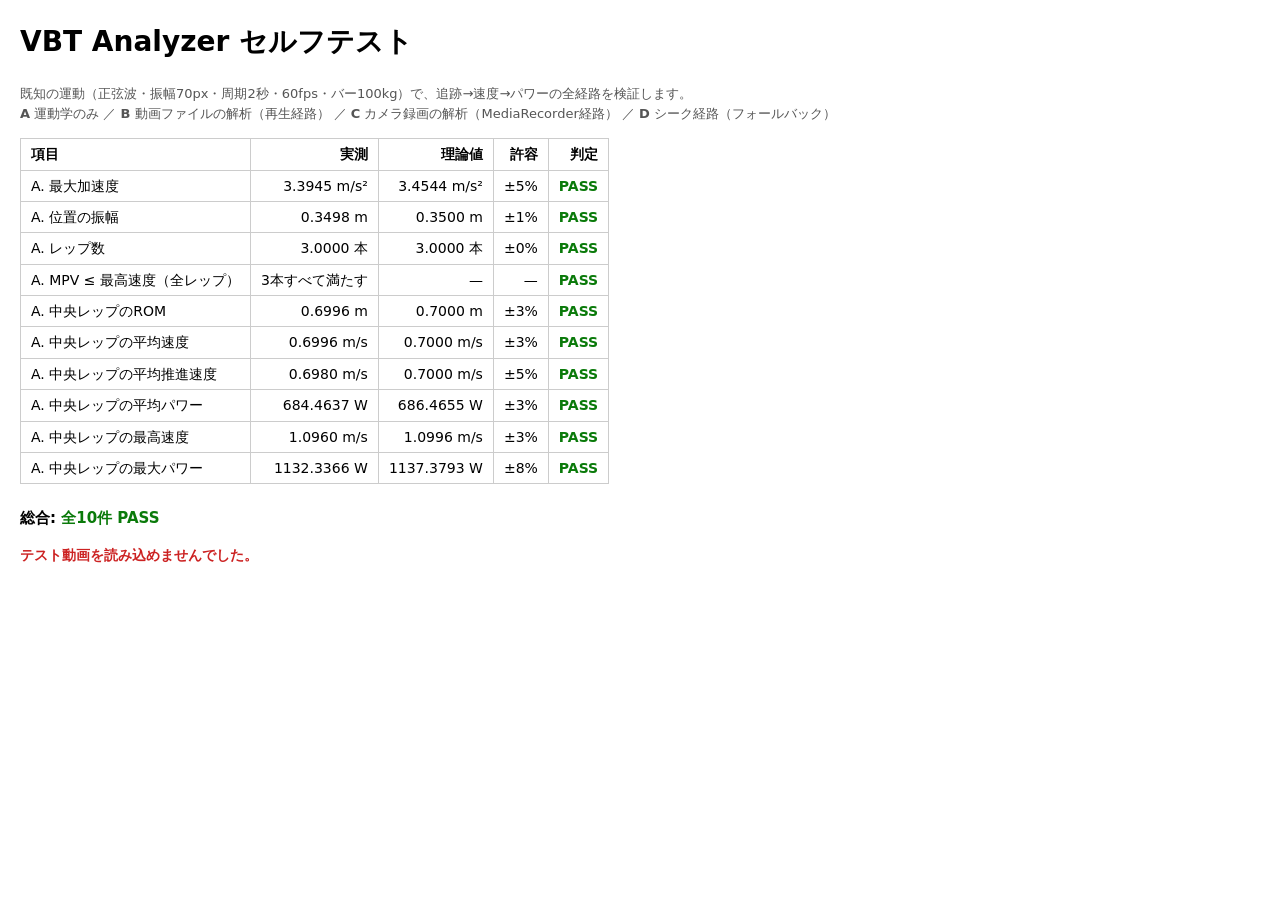
==== test/selftest.html @ 8b3e90d3 "Add VBT Analyzer: barbell velocity and power from video Browser-only tool under athletics/. No build" ====
<!DOCTYPE html>
<html lang="ja">
<head>
<meta charset="UTF-8">
<title>VBT Analyzer セルフテスト</title>
<style>
  body { font-family: system-ui, sans-serif; margin: 20px; font-size: 14px; line-height: 1.6; }
  table { border-collapse: collapse; margin: 12px 0; }
  th, td { border: 1px solid #ccc; padding: 4px 10px; text-align: right; }
  th:first-child, td:first-child { text-align: left; }
  .PASS { color: #0a7a0a; font-weight: 700; }
  .FAIL { color: #c22; font-weight: 700; }
  h2 { font-size: 15px; margin-top: 22px; }
  .note { color: #555; font-size: 13px; }
</style>
</head>
<body>
<h1>VBT Analyzer セルフテスト</h1>
<p class="note">
既知の運動（正弦波・振幅70px・周期2秒・60fps・バー100kg）で、追跡→速度→パワーの全経路を検証します。<br>
<strong>A</strong> 運動学のみ ／ <strong>B</strong> 動画ファイルの解析（再生経路） ／
<strong>C</strong> カメラ録画の解析（MediaRecorder経路） ／ <strong>D</strong> シーク経路（フォールバック）
</p>
<div id="out">実行中…</div>

<script src="../js/kinematics.js?v=14"></script>
<script src="../js/tracker.js?v=14"></script>
<script src="testdata.js?v=14"></script>
<script>
(function () {
  'use strict';
  var MPP = 0.005;                        // m/px（較正相当）
  var AMP_PX = 70, PERIOD = 2, MASS = 100;
  var AMP_M = AMP_PX * MPP;               // 0.35 m
  var W = 2 * Math.PI / PERIOD;
  var EXP_VPEAK = AMP_M * W;              // 1.0996 m/s
  var EXP_APEAK = AMP_M * W * W;          // 3.4538 m/s²
  var EXP_ROM = 2 * AMP_M;                // 0.70 m（中央レップ）
  var EXP_MCV = EXP_ROM / (PERIOD / 2);   // 0.70 m/s
  // 中央レップでは加速度が -g を下回らないため、推進局面＝レップ全体。よって MPV = MCV。
  var EXP_MPV = EXP_MCV;
  var EXP_MPOW = MASS * 9.80665 * EXP_ROM / (PERIOD / 2);  // 686.5 W
  var EXP_PPOW = (function () {           // P = m(g+a)v の最大値を数値的に求める
    var best = -Infinity;
    for (var u = -Math.PI / 2; u <= Math.PI / 2; u += 0.0005) {
      var p = MASS * (9.80665 - AMP_M * W * W * Math.sin(u)) * (AMP_M * W * Math.cos(u));
      if (p > best) best = p;
    }
    return best;
  })();

  var rows = [], notes = [];
  function check(name, got, exp, tolPct, unit) {
    rows.push({
      name: name, got: got, exp: exp, tol: tolPct, unit: unit || '',
      ok: Math.abs(got - exp) <= Math.abs(exp) * tolPct / 100, info: false
    });
  }
  function info(name, got, unit) {
    rows.push({ name: name, got: got, exp: null, tol: 0, unit: unit || '', ok: true, info: true });
  }
  function assert(name, ok, detail) {
    rows.push({ name: name, got: detail, exp: null, tol: 0, unit: '', ok: ok, info: false });
  }

  function render(extra) {
    var html = '<table><thead><tr><th>項目</th><th>実測</th><th>理論値</th><th>許容</th><th>判定</th></tr></thead><tbody>';
    rows.forEach(function (r) {
      html += '<tr><td>' + r.name + '</td><td>' +
        (typeof r.got === 'number' ? r.got.toFixed(4) : r.got) + r.unit + '</td><td>' +
        (r.exp === null ? '—' : r.exp.toFixed(4) + r.unit) + '</td><td>' +
        (r.exp === null ? '—' : '±' + r.tol + '%') + '</td><td class="' +
        (r.info ? '' : (r.ok ? 'PASS' : 'FAIL')) + '">' +
        (r.info ? '参考' : (r.ok ? 'PASS' : 'FAIL')) + '</td></tr>';
    });
    html += '</tbody></table>';
    var failed = rows.filter(function (r) { return !r.ok; }).length;
    html += '<h2>総合: <span class="' + (failed ? 'FAIL' : 'PASS') + '">' +
      (failed ? failed + '件 FAIL' : '全' + rows.filter(function (r) { return !r.info; }).length + '件 PASS') +
      '</span></h2>';
    document.getElementById('out').innerHTML = html +
      notes.map(function (n) { return '<p class="note">' + n + '</p>'; }).join('') + (extra || '');
  }

  var kinOpts = {
    metersPerPixel: MPP, slowFactor: 1, smoothWindow: 0.08,
    velThreshold: 0.15, minRom: 0.12, minDuration: 0.15, mergeGap: 0.10,
    loadKg: MASS, extraKg: 0
  };

  /* 共通の検証。
   * tolPeak はピーク系の許容幅（実効フレームレートに左右されるため経路ごとに変える）。
   * 最大パワーは「速度 × 力」で、力は加速度＝位置の2階微分に由来する。
   * 誤差が二重に乗るため、フレームレートが低い経路では合否判定せず参考値として出す。 */
  function verify(tag, res, tolAmp, tolRom, tolPow, tolPeak, trustPeakPower) {
    var pos = res.series.map(function (p) { return p.pos; });
    check(tag + '. 位置の振幅',
      (Math.max.apply(null, pos) - Math.min.apply(null, pos)) / 2, AMP_M, tolAmp, ' m');
    check(tag + '. レップ数', res.metrics.length, 3, 0, ' 本');

    // 定義上の不変条件：平均推進速度がそのレップの最高速度を超えることはない
    var bad = res.metrics.filter(function (m) { return m.propulsiveVelocity > m.peakVelocity + 1e-9; });
    assert(tag + '. MPV ≤ 最高速度（全レップ）', bad.length === 0,
      bad.length ? bad.length + '本が違反' : res.metrics.length + '本すべて満たす');

    var mid = res.metrics[1];
    if (!mid) return;
    check(tag + '. 中央レップのROM', mid.rom, EXP_ROM, tolRom, ' m');
    check(tag + '. 中央レップの平均速度', mid.meanVelocity, EXP_MCV, tolRom, ' m/s');
    check(tag + '. 中央レップの平均推進速度', mid.propulsiveVelocity, EXP_MPV, tolRom + 2, ' m/s');
    check(tag + '. 中央レップの平均パワー', mid.meanPower, EXP_MPOW, tolPow, ' W');
    check(tag + '. 中央レップの最高速度', mid.peakVelocity, EXP_VPEAK, tolPeak, ' m/s');
    if (trustPeakPower) check(tag + '. 中央レップの最大パワー', mid.peakPower, EXP_PPOW, tolPeak + 5, ' W');
    else info(tag + '. 中央レップの最大パワー（低fpsのため参考）', mid.peakPower, ' W');
  }

  function effectiveFps(samples) {
    var dts = [];
    for (var i = 1; i < samples.length; i++) {
      var d = samples[i].t - samples[i - 1].t;
      if (d > 1e-4) dts.push(d);
    }
    if (!dts.length) return 0;
    dts.sort(function (a, b) { return a - b; });
    return 1 / dts[Math.floor(dts.length / 2)];
  }

  function detectionRate(samples) {
    if (!samples.length) return 0;
    var ok = 0;
    for (var i = 0; i < samples.length; i++) if (samples[i].ok) ok++;
    return ok / samples.length * 100;
  }

  /* ================= A: 運動学のみ（理想サンプル・環境に左右されない） ================= */
  var ideal = [];
  for (var i = 0; i < 240; i++) {
    ideal.push({ t: i / 60, x: 160, y: 125 - AMP_PX * Math.sin(W * i / 60), ok: true });
  }
  var A = VBT.Kin.analyze(ideal, kinOpts);
  check('A. 最大加速度', Math.max.apply(null, A.series.map(function (p) { return Math.abs(p.acc); })),
    EXP_APEAK, 5, ' m/s²');
  verify('A', A, 1, 3, 3, 3, true);
  render('<p>テストB（動画ファイルの解析）を実行中…</p>');

  /* ================= B: 動画ファイル（再生経路） ================= */
  function b64ToBlob(b64, type) {
    var bin = atob(b64), arr = new Uint8Array(bin.length);
    for (var k = 0; k < bin.length; k++) arr[k] = bin.charCodeAt(k);
    return new Blob([arr], { type: type });
  }
  function hiddenVideo() {
    var el = document.createElement('video');
    el.muted = true; el.playsInline = true; el.preload = 'auto';
    el.style.cssText = 'position:fixed;left:-9999px;width:2px;height:2px;opacity:0';
    document.body.appendChild(el);
    return el;
  }
  var BASE_CFG = {
    hue: 309, hueTol: 30, satMin: 0.35, valMin: 0.20,
    procWidth: 320, searchRadius: 90, minPixels: 8, playbackRate: 1
  };
  function cfgWith(extra) {
    var c = {};
    Object.keys(BASE_CFG).forEach(function (k) { c[k] = BASE_CFG[k]; });
    Object.keys(extra || {}).forEach(function (k) { c[k] = extra[k]; });
    return c;
  }

  var v = hiddenVideo();
  v.src = URL.createObjectURL(b64ToBlob(window.TEST_VIDEO_B64, 'video/mp4'));

  v.addEventListener('loadedmetadata', function () {
    var t0 = performance.now();
    VBT.Tracker.track(v, cfgWith({}), null, null).then(function (samples) {
      var secs = (performance.now() - t0) / 1000;
      var fps = effectiveFps(samples);
      check('B. 検出率', detectionRate(samples), 100, 2, ' %');
      // 実効フレームレートは端末の負荷次第で下がる。コード側では制御できないため参考値。
      info('B. 実効フレームレート', fps, ' fps');
      // ピーク系は取り込めたフレーム数に左右されるため、許容幅を広めに取る。
      verify('B', VBT.Kin.analyze(samples, kinOpts), 3, 4, 6, fps >= 50 ? 12 : 22, fps >= 50);
      notes.push('テストB: ' + samples.length + 'フレームを ' + secs.toFixed(1) + '秒で処理（実効 ' +
        fps.toFixed(0) + 'fps）。60fpsを大きく下回る場合は端末の負荷が高く、ピーク系の値が上振れします。');
      render('<p>テストC（カメラ録画の解析）を実行中…</p>');
      return runRecordingTest();
    }).catch(function (e) {
      render('<p class="FAIL">テストBが失敗: ' + e.message + '</p>');
    });
  });
  v.addEventListener('error', function () {
    render('<p class="FAIL">テスト動画を読み込めませんでした。</p>');
  });

  /* ================= C: カメラ録画経路 =================
   * テスト動画の再生を captureStream で拾い、MediaRecorder で録画する。
   * カメラ利用時に通るのと同じ経路（録画Blob → 長さの確定 → 追跡 → 運動学）。
   * 描画をメインスレッドで回さないため、端末が重くても映像が止まらない。 */
  function runRecordingTest() {
    var canCapture = !!(v.captureStream || v.mozCaptureStream) && !!window.MediaRecorder;
    if (!canCapture) {
      info('C. 録画経路', 'このブラウザでは検証できないため省略');
      render('<p>テストD（シーク経路）を実行中…</p>');
      return runSeekPathTest();
    }
    var stream = v.captureStream ? v.captureStream() : v.mozCaptureStream();
    var mime = ['video/mp4;codecs=avc1', 'video/webm;codecs=vp9', 'video/webm;codecs=vp8', 'video/webm']
      .filter(function (m) { return MediaRecorder.isTypeSupported(m); })[0] || '';
    var mr = new MediaRecorder(stream, mime ? { mimeType: mime } : undefined);
    var chunks = [];
    mr.ondataavailable = function (e) { if (e.data && e.data.size) chunks.push(e.data); };

    return new Promise(function (resolve) {
      mr.onstop = function () {
        v.pause();
        var blob = new Blob(chunks, { type: mr.mimeType || 'video/webm' });
        var v2 = hiddenVideo();
        v2.src = URL.createObjectURL(blob);
        v2.addEventListener('loadedmetadata', function () {
          var rawDur = v2.duration;
          VBT.Tracker.ensureDuration(v2).then(function (dur) {
            check('C. 録画の長さを確定できた', isFinite(dur) && dur > 0 ? dur : 0, 4, 25, ' 秒');
            return VBT.Tracker.track(v2, cfgWith({}), null, null).then(function (s2) {
              var fps = effectiveFps(s2);
              check('C. 検出率', detectionRate(s2), 100, 3, ' %');
              info('C. 実効フレームレート', fps, ' fps');
              // 録画は「再生されている映像を撮り直す」ため、元動画より実効フレーム数が
              // さらに減りうる。ピーク系はフレーム数に強く依存するので許容幅を広く取る。
              verify('C', VBT.Kin.analyze(s2, kinOpts), 5, 6, 10, fps >= 50 ? 15 : 35, fps >= 50);
              notes.push('テストC: 録画形式 ' + (mr.mimeType || '不明') + ' / ' +
                (blob.size / 1024).toFixed(0) + 'KB。読み込み直後の duration は ' +
                (isFinite(rawDur) ? rawDur.toFixed(2) + '秒' : 'Infinity（確定処理が必要）') + '。');
              render('<p>テストD（シーク経路）を実行中…</p>');
              resolve(runSeekPathTest());
            });
          }).catch(function (e) {
            render('<p class="FAIL">テストCが失敗: ' + e.message + '</p>');
            resolve();
          });
        });
      };
      v.currentTime = 0;
      v.play().then(function () {
        mr.start();
        v.addEventListener('ended', function () { if (mr.state !== 'inactive') mr.stop(); }, { once: true });
        setTimeout(function () { if (mr.state !== 'inactive') mr.stop(); }, 7000);
      }, function () {
        info('C. 録画経路', '再生できないため省略');
        render('<p>テストD（シーク経路）を実行中…</p>');
        resolve(runSeekPathTest());
      });
    });
  }

  /* ================= D: シーク経路（フォールバック） ================= */
  function runSeekPathTest() {
    var t0 = performance.now();
    return VBT.Tracker.track(v, cfgWith({ forceSeek: true, seekFps: 30 }), null, null).then(function (s) {
      var secs = (performance.now() - t0) / 1000;
      check('D. 検出率', detectionRate(s), 100, 3, ' %');
      check('D. 処理時間（4秒の動画）', secs, 20, 100, ' 秒');
      verify('D', VBT.Kin.analyze(s, kinOpts), 4, 5, 8, 25, effectiveFps(s) >= 50);
      notes.push('テストD: シーク経路は ' + s.length + 'フレームを ' + secs.toFixed(1) +
        '秒で処理。再生経路が使えないブラウザ・状況でのみ使われます。');
      render('');
    }).catch(function (e) {
      render('<p class="FAIL">テストDが失敗: ' + e.message + '</p>');
    });
  }
})();
</script>
</body>
</html>
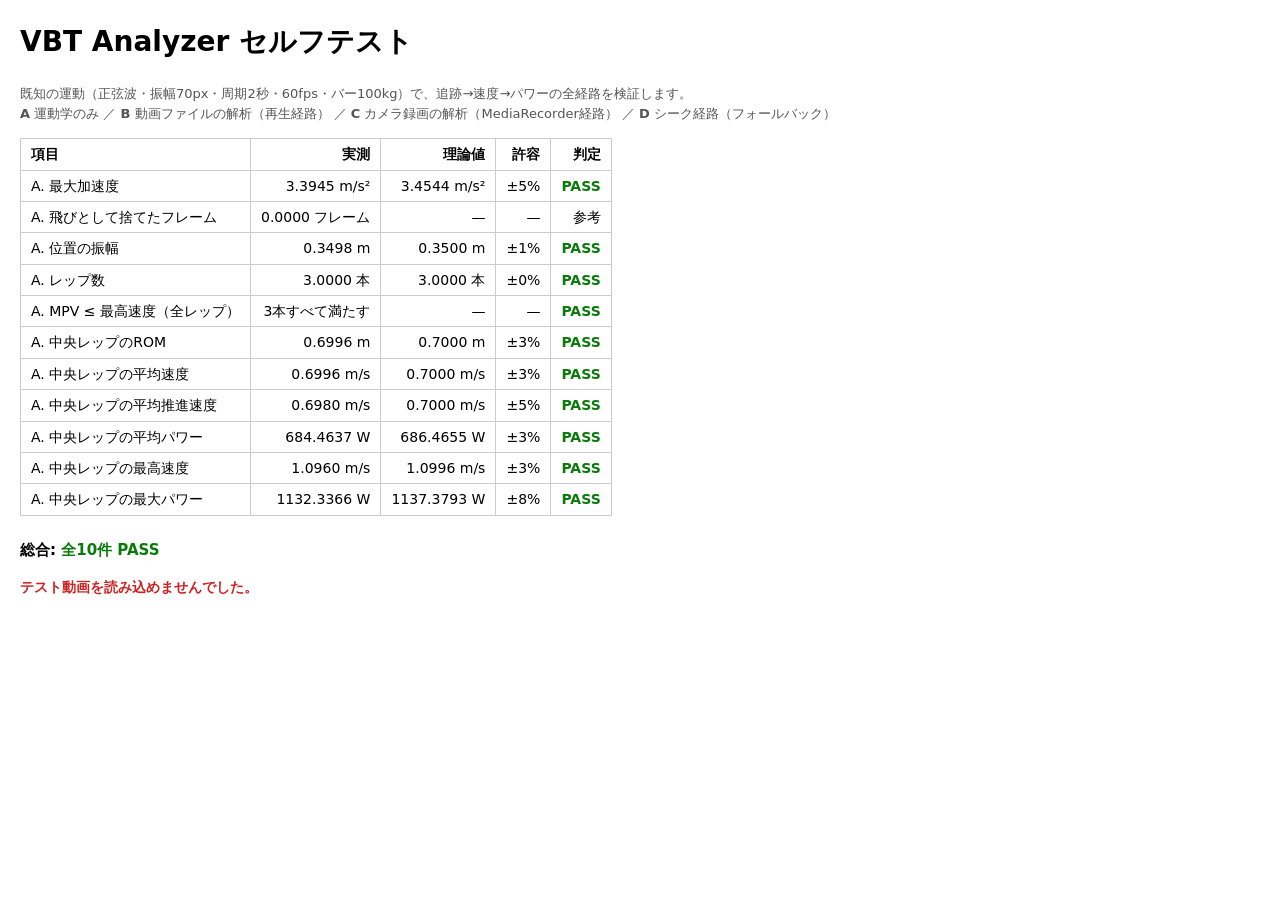
==== commit 7877855b: "Fix rep counting and runaway peaks on Olympic lifts Field use on hang cleans and snatches produced r" ====
--- a/test/selftest.html
+++ b/test/selftest.html
@@ -93,6 +93,8 @@
    * 最大パワーは「速度 × 力」で、力は加速度＝位置の2階微分に由来する。
    * 誤差が二重に乗るため、フレームレートが低い経路では合否判定せず参考値として出す。 */
   function verify(tag, res, tolAmp, tolRom, tolPow, tolPeak, trustPeakPower) {
+    // 追跡の飛びとして捨てたフレーム数。0でないなら、以降の数値のばらつきの一因になる
+    info(tag + '. 飛びとして捨てたフレーム', res.rejectedFrames || 0, ' フレーム');
     var pos = res.series.map(function (p) { return p.pos; });
     check(tag + '. 位置の振幅',
       (Math.max.apply(null, pos) - Math.min.apply(null, pos)) / 2, AMP_M, tolAmp, ' m');
@@ -262,10 +264,81 @@
       verify('D', VBT.Kin.analyze(s, kinOpts), 4, 5, 8, 25, effectiveFps(s) >= 50);
       notes.push('テストD: シーク経路は ' + s.length + 'フレームを ' + secs.toFixed(1) +
         '秒で処理。再生経路が使えないブラウザ・状況でのみ使われます。');
-      render('');
+      render('<p>テストE（オリンピックリフト）を実行中…</p>');
+      return runOlympicTest();
     }).catch(function (e) {
       render('<p class="FAIL">テストDが失敗: ' + e.message + '</p>');
     });
+  }
+
+  /* ================= E: オリンピックリフトのレップ検出 =================
+   * クリーン／スナッチは1レップの中に上昇が何度も入る（予備動作の切り返し →
+   * 引き上げ → キャッチから立ち上がる → 下ろして受け止め → 立ち上がる）。
+   * 素直に数えるとレップ数が3倍に膨れる。さらに追跡が飛ぶと最大パワーが桁違いになる。
+   * 実測のハングクリーンで両方とも起きたので、再発防止に常設する。 */
+  function runOlympicTest() {
+    var mpp = 0.005, FPS = 60, MASS = 60, CYCLE = 4.40, REPS = 3;
+    var seg = [
+      [0.00, 0.60, 0.60, 0.60],  // 開始姿勢
+      [0.60, 0.95, 0.60, 0.45],  // 予備動作のしゃがみ
+      [0.95, 1.50, 0.45, 1.20],  // 引き上げ（主動作・可動域0.75m）
+      [1.50, 1.72, 1.20, 1.15],  // キャッチで沈む
+      [1.72, 2.72, 1.15, 1.45],  // 立ち上がる（0.30m）
+      [2.72, 2.80, 1.45, 1.45],
+      [2.80, 3.20, 1.45, 0.60],  // 下ろす
+      [3.20, 3.50, 0.60, 0.45],  // 受け止め
+      [3.50, 4.00, 0.45, 0.60],  // 開始姿勢へ（0.15m）
+      [4.00, 4.40, 0.60, 0.60]
+    ];
+    function h(t) {
+      var u = t % CYCLE;
+      for (var i = 0; i < seg.length; i++) {
+        var s = seg[i];
+        if (u >= s[0] && u <= s[1]) {
+          var f = (s[1] - s[0]) < 1e-9 ? 0 : (u - s[0]) / (s[1] - s[0]);
+          return s[2] + (s[3] - s[2]) * (1 - Math.cos(Math.PI * f)) / 2;
+        }
+      }
+      return 0.60;
+    }
+    var samples = [], N = Math.round(CYCLE * REPS * FPS);
+    for (var i = 0; i < N; i++) {
+      var y = 600 - h(i / FPS) / mpp;
+      if (i === 70 || i === 71) y -= 160;   // 追跡が別の物に飛んだフレーム
+      samples.push({ t: i / FPS, x: 200, y: y, ok: true, n: 400 });
+    }
+    var base = {
+      metersPerPixel: mpp, slowFactor: 1, smoothWindow: 0.08, velThreshold: 0.15,
+      minRom: 0.12, minDuration: 0.15, mergeGap: 0.10, loadKg: MASS, extraKg: 0
+    };
+    function run(extra) { return VBT.Kin.analyze(samples, Object.assign({}, base, extra)); }
+
+    var naive = run({ repMode: 'grind', maxSpeed: 1e9 });
+    check('E. 対策なしだとレップ数が膨れる', naive.metrics.length, 9, 0, ' 本');
+    info('E. 対策なしの最高速度（飛びの影響）',
+      Math.max.apply(null, naive.metrics.map(function (m) { return m.peakVelocity; })), ' m/s');
+
+    var jump = run({ repMode: 'grind' });
+    check('E. 飛びを捨てたフレーム数', jump.rejectedFrames, 2, 0, ' フレーム');
+    check('E. 飛び除去後の最高速度',
+      Math.max.apply(null, jump.metrics.map(function (m) { return m.peakVelocity; })), 2.12, 8, ' m/s');
+
+    var oly = run({ repMode: 'olympic' });
+    check('E. オリンピックモードのレップ数', oly.metrics.length, REPS, 0, ' 本');
+    check('E. 外した上昇の数', oly.droppedReps, 6, 0, ' 件');
+    check('E. 可動域が引き上げ分になる', oly.metrics[0].rom, 0.75, 5, ' m');
+    var maxPow = Math.max.apply(null, oly.metrics.map(function (m) { return m.peakPower; }));
+    check('E. 最大パワーが現実的な範囲', maxPow, 1740, 12, ' W');
+
+    var hinted = run({ repMode: 'grind', expectedReps: REPS });
+    check('E. レップ数を指定した場合', hinted.metrics.length, REPS, 0, ' 本');
+
+    notes.push('テストE: 1レップに上昇が3つ入る動作を3回。対策なしでは ' + naive.metrics.length +
+      '本と数え、追跡の飛びで最高速度が ' +
+      Math.max.apply(null, naive.metrics.map(function (m) { return m.peakVelocity; })).toFixed(1) +
+      ' m/s まで跳ねる。オリンピックモードで ' + oly.metrics.length + '本に収まる。');
+    render('');
+    return Promise.resolve();
   }
 })();
 </script>
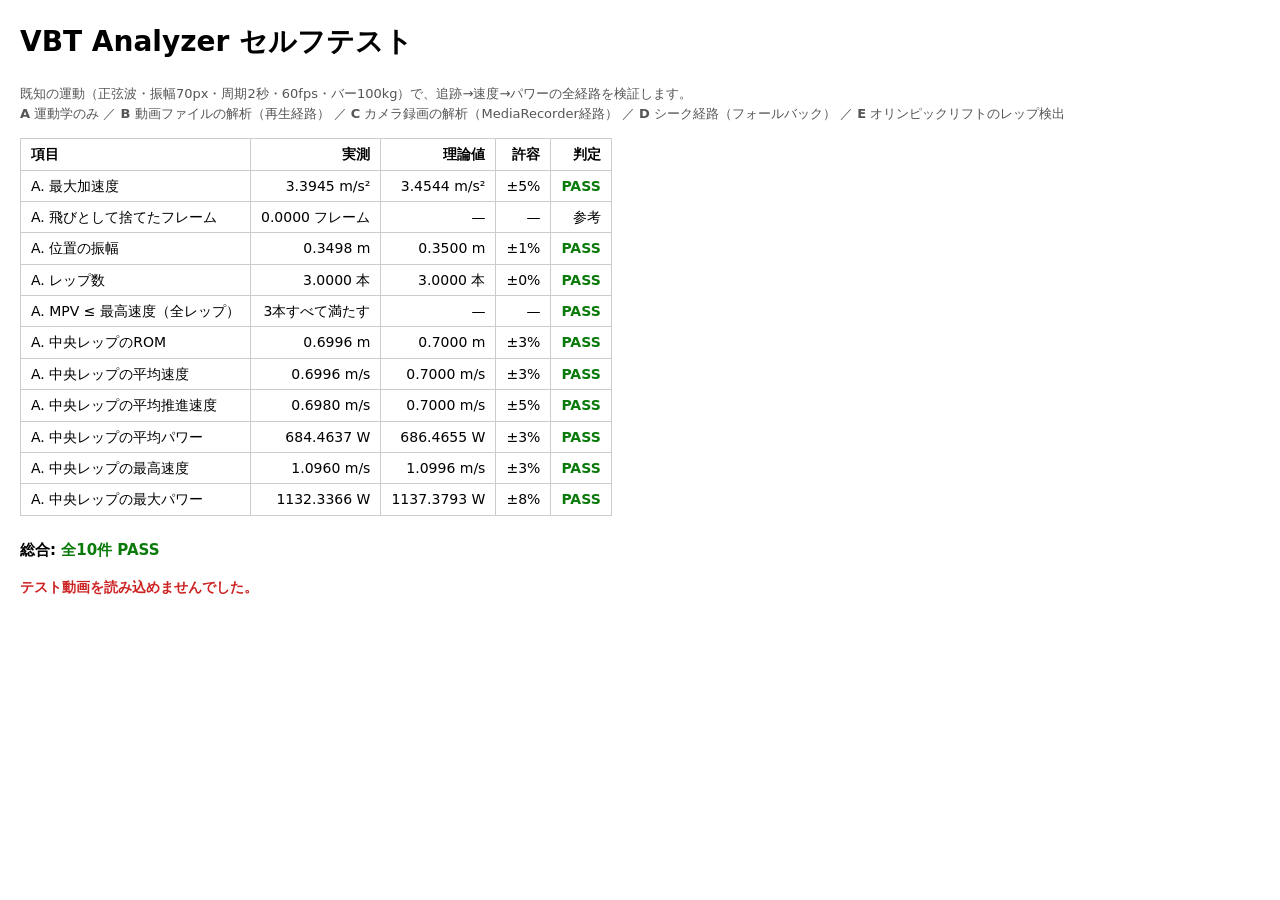
==== commit fa89cca1: "Bump selftest asset version with the rest test/selftest.html carries its own ?v= and was left at 14," ====
--- a/test/selftest.html
+++ b/test/selftest.html
@@ -19,13 +19,14 @@
 <p class="note">
 既知の運動（正弦波・振幅70px・周期2秒・60fps・バー100kg）で、追跡→速度→パワーの全経路を検証します。<br>
 <strong>A</strong> 運動学のみ ／ <strong>B</strong> 動画ファイルの解析（再生経路） ／
-<strong>C</strong> カメラ録画の解析（MediaRecorder経路） ／ <strong>D</strong> シーク経路（フォールバック）
+<strong>C</strong> カメラ録画の解析（MediaRecorder経路） ／ <strong>D</strong> シーク経路（フォールバック） ／
+<strong>E</strong> オリンピックリフトのレップ検出
 </p>
 <div id="out">実行中…</div>
 
-<script src="../js/kinematics.js?v=14"></script>
-<script src="../js/tracker.js?v=14"></script>
-<script src="testdata.js?v=14"></script>
+<script src="../js/kinematics.js?v=26"></script>
+<script src="../js/tracker.js?v=26"></script>
+<script src="testdata.js?v=26"></script>
 <script>
 (function () {
   'use strict';
